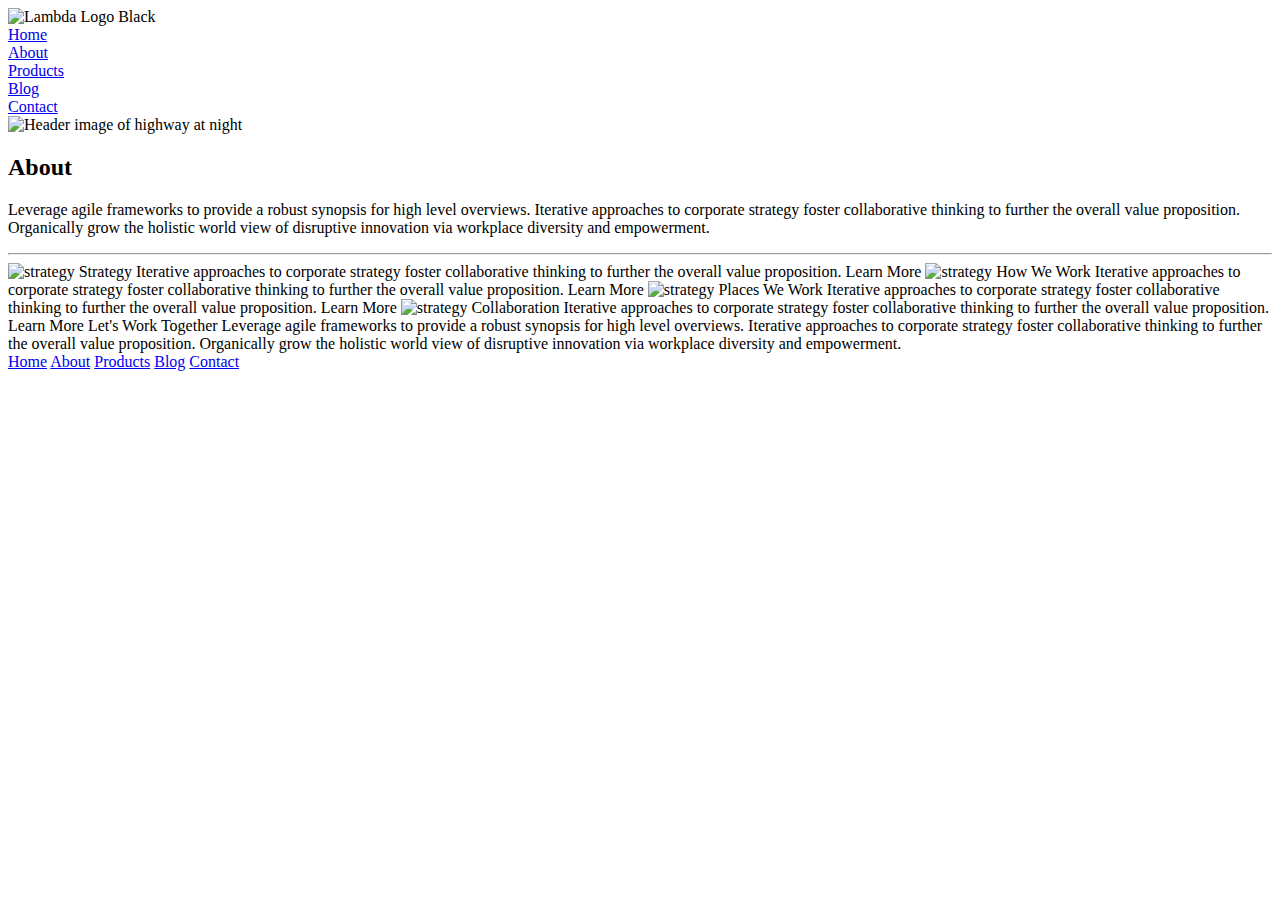
==== about.html @ 0a44683f "Add HTML for About Page Navigation and Header" ====
<!doctype html>

<html lang="en">
<head>
  <meta charset="utf-8">

  <title>Sprint Challenge - About</title>

  <link href="https://fonts.googleapis.com/css?family=Roboto|Rubik" rel="stylesheet">
  <link rel="stylesheet" href="css/index.css">

</head>

<body>
    <div class="container about-page">


      <!--NAVIGATION-->


      <div class="nav-bar flex-content">
          <img class="logo-img"><img src="img/lambda-black.png" alt="Lambda Logo Black"/>
          <nav>
              <li><a href="index.html">Home</a></li>
              <li><a href="about.html">About</a></li>
              <li><a href="#">Products</a></li>
              <li><a href="#">Blog</a></li>
              <li><a href="#">Contact</a></li>
          </nav>
      </div>



      <!--HEADER-->

 
      <section class="about-header">
          <img class="about-header-img"><img src="img/jumbo.jpg" alt="Header image of highway at night"/>
          <div class="about">
                  <h2>About</h2>
                  <p>Leverage agile frameworks to provide a robust synopsis for high level overviews. Iterative approaches to corporate strategy foster collaborative thinking to further the overall value proposition. Organically grow the holistic world view of disruptive innovation via workplace diversity and empowerment.</p>
          </div>
      </section>
      

      <hr class="dash-line">
    

    <img src="img/about-plan.png" alt="strategy">
    
    Strategy
    
    Iterative approaches to corporate strategy foster collaborative thinking to further the overall value proposition.

    Learn More



    <img src="img/about-working.png" alt="strategy">
    
    How We Work
    
    Iterative approaches to corporate strategy foster collaborative thinking to further the overall value proposition.

    Learn More



    <img src="img/about-office.png" alt="strategy">
    
    Places We Work

    Iterative approaches to corporate strategy foster collaborative thinking to further the overall value proposition.

    Learn More

    <img src="img/about-meeting.png" alt="strategy">
    
    Collaboration
    
    Iterative approaches to corporate strategy foster collaborative thinking to further the overall value proposition.

    Learn More

    Let's Work Together

    Leverage agile frameworks to provide a robust synopsis for high level overviews. Iterative approaches to corporate strategy foster collaborative thinking to further the overall value proposition. Organically grow the holistic world view of disruptive innovation via workplace diversity and empowerment.
        
      <footer>
        <nav>
          <a href="index.html">Home</a>
          <a href="#">About</a>
          <a href="#">Products</a>
          <a href="#">Blog</a>
          <a href="#">Contact</a>
        </nav>
      </footer>
    </div><!-- container -->        
</body>
</html>
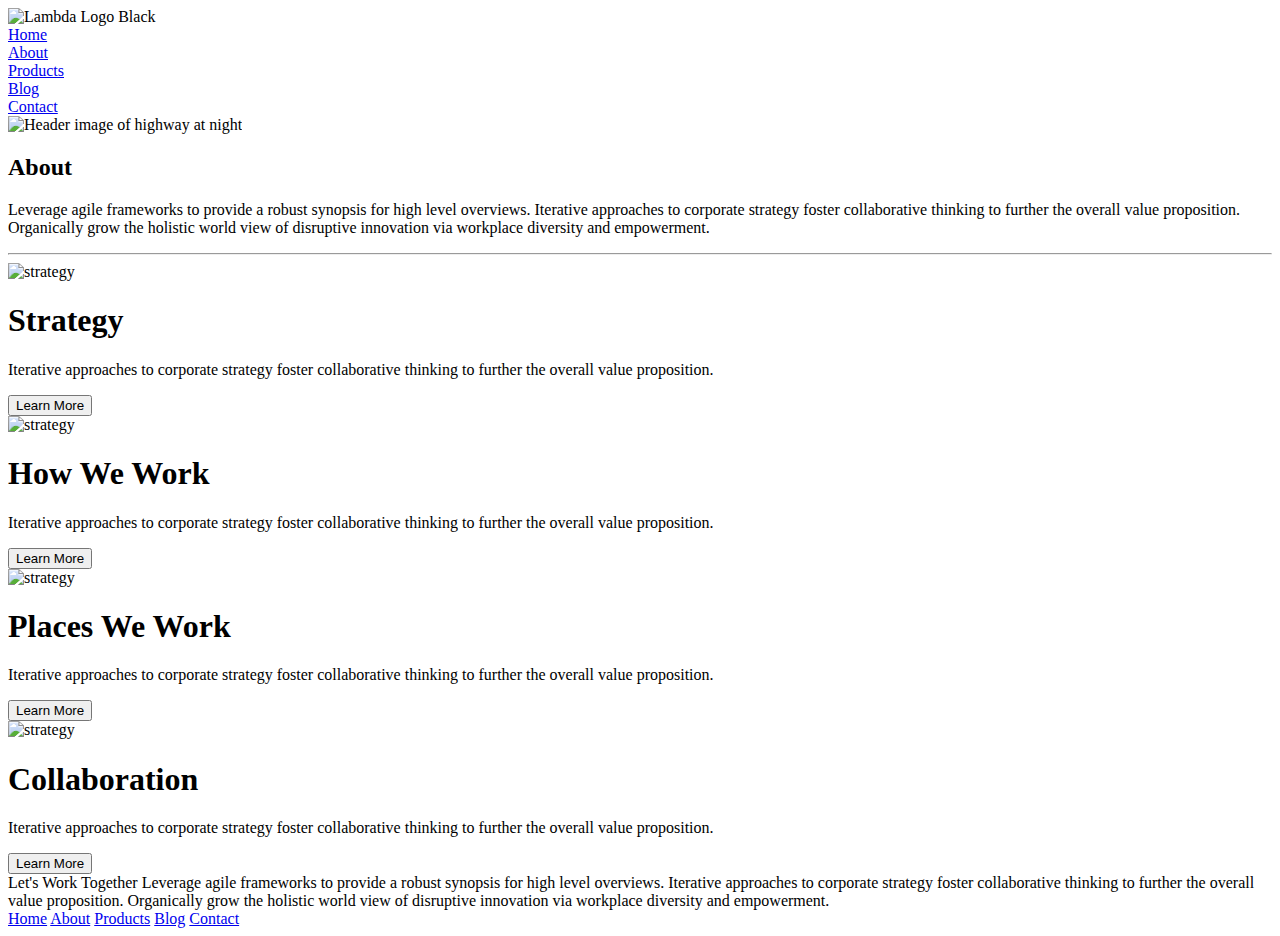
==== commit a155c091: "Add HTML for About Page main section boxes" ====
--- a/about.html
+++ b/about.html
@@ -34,53 +34,69 @@
       <!--HEADER-->
 
  
-      <section class="about-header">
+      <header class="about-header">
           <img class="about-header-img"><img src="img/jumbo.jpg" alt="Header image of highway at night"/>
           <div class="about">
                   <h2>About</h2>
                   <p>Leverage agile frameworks to provide a robust synopsis for high level overviews. Iterative approaches to corporate strategy foster collaborative thinking to further the overall value proposition. Organically grow the holistic world view of disruptive innovation via workplace diversity and empowerment.</p>
           </div>
-      </section>
+        </header>
       
 
       <hr class="dash-line">
-    
+      
+      <!--SERVICES SECTION-->
 
-    <img src="img/about-plan.png" alt="strategy">
-    
-    Strategy
-    
-    Iterative approaches to corporate strategy foster collaborative thinking to further the overall value proposition.
-
-    Learn More
+      <main class="about-main flex-content">
 
 
+        <div class="strategy">
+          <img src="img/about-plan.png" alt="strategy">
+    
+          <h1>Strategy</h1>
+          
+          <p>Iterative approaches to corporate strategy foster collaborative thinking to further the overall value proposition.</p>
+      
+          <button class="learn">Learn More</button>
+        </div> 
+      
+      
+        <div class="working">
+          <img src="img/about-working.png" alt="strategy">
+          
+          <h1>How We Work</h1>
+          
+          <p>Iterative approaches to corporate strategy foster collaborative thinking to further the overall value proposition.</p>
+      
+          <button class="learn">Learn More</button>
+        </div>   
+      
+      
+        <div class="office">
+          <img src="img/about-office.png" alt="strategy">
+          
+          <h1>Places We Work</h1>
+      
+          <p>Iterative approaches to corporate strategy foster collaborative thinking to further the overall value proposition.</p>
+      
+          <button class="learn">Learn More</button>
+        </div>
+      
 
-    <img src="img/about-working.png" alt="strategy">
-    
-    How We Work
-    
-    Iterative approaches to corporate strategy foster collaborative thinking to further the overall value proposition.
-
-    Learn More
+        <div class="meeting">
+          <img src="img/about-meeting.png" alt="strategy">
+          
+          <h1>Collaboration</h1>
+          
+          <p>Iterative approaches to corporate strategy foster collaborative thinking to further the overall value proposition.</p>
+      
+          <button class="learn">Learn More</button>
+        </div>
 
 
+      </main>
 
-    <img src="img/about-office.png" alt="strategy">
     
-    Places We Work
-
-    Iterative approaches to corporate strategy foster collaborative thinking to further the overall value proposition.
-
-    Learn More
-
-    <img src="img/about-meeting.png" alt="strategy">
-    
-    Collaboration
-    
-    Iterative approaches to corporate strategy foster collaborative thinking to further the overall value proposition.
-
-    Learn More
 
     Let's Work Together
 
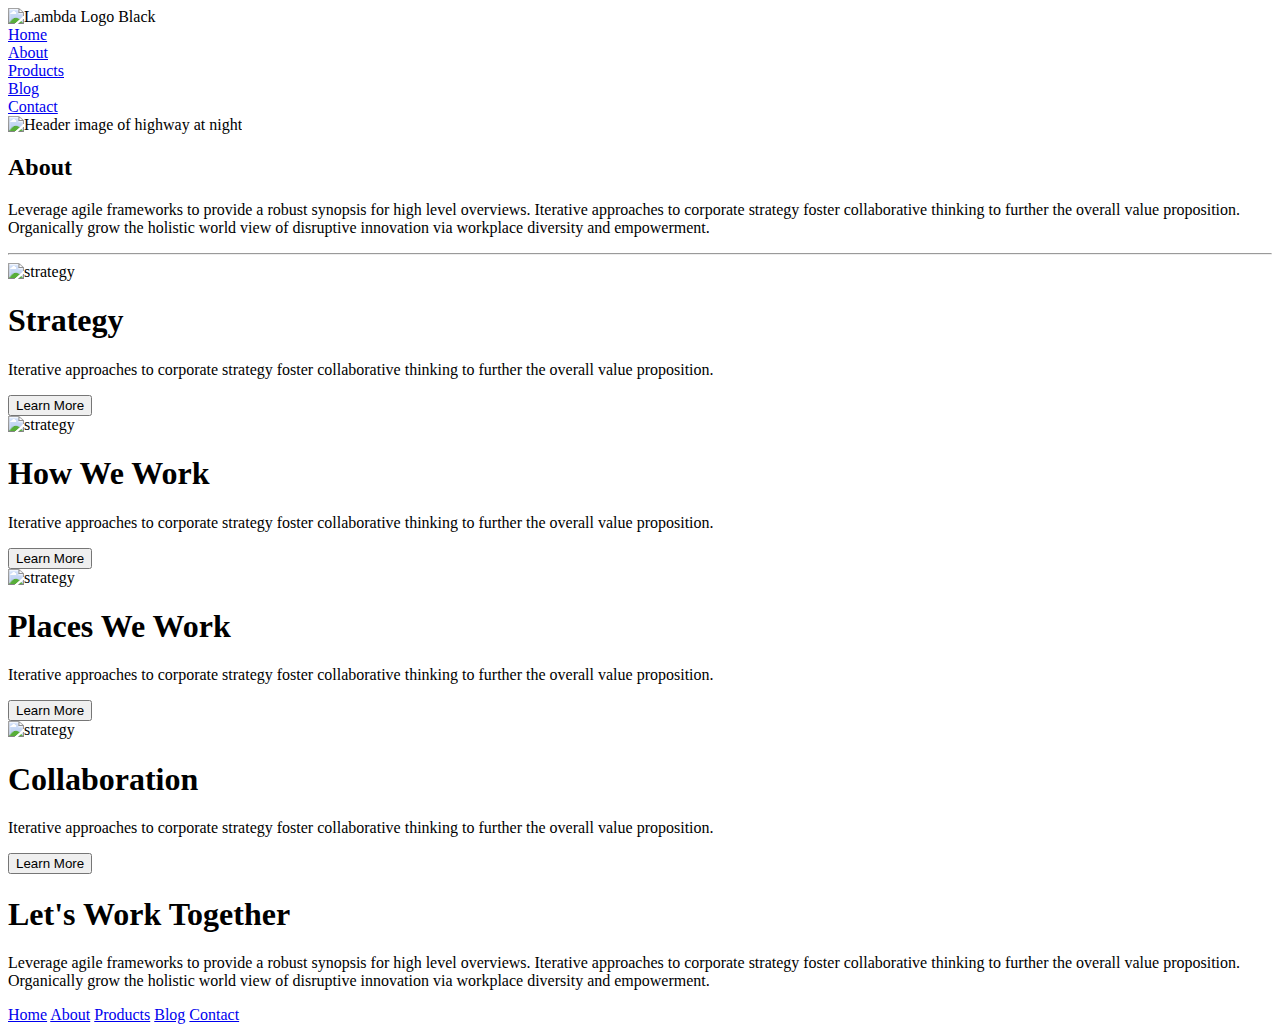
==== commit 92dc5515: "Add HTML for About page bottom section and footer" ====
--- a/about.html
+++ b/about.html
@@ -97,15 +97,21 @@
       </main>
 
     
+      <!--BOTTOM SECTION-->
 
-    Let's Work Together
+      <section class="about-bottom">
+        <h1>Let's Work Together</h1>
 
-    Leverage agile frameworks to provide a robust synopsis for high level overviews. Iterative approaches to corporate strategy foster collaborative thinking to further the overall value proposition. Organically grow the holistic world view of disruptive innovation via workplace diversity and empowerment.
-        
+        <p>Leverage agile frameworks to provide a robust synopsis for high level overviews. Iterative approaches to corporate strategy foster collaborative thinking to further the overall value proposition. Organically grow the holistic world view of disruptive innovation via workplace diversity and empowerment.</p>
+      </section>  
+
+
+      <!--FOOTER SECTION-->
+
       <footer>
         <nav>
           <a href="index.html">Home</a>
-          <a href="#">About</a>
+          <a href="about.html">About</a>
           <a href="#">Products</a>
           <a href="#">Blog</a>
           <a href="#">Contact</a>
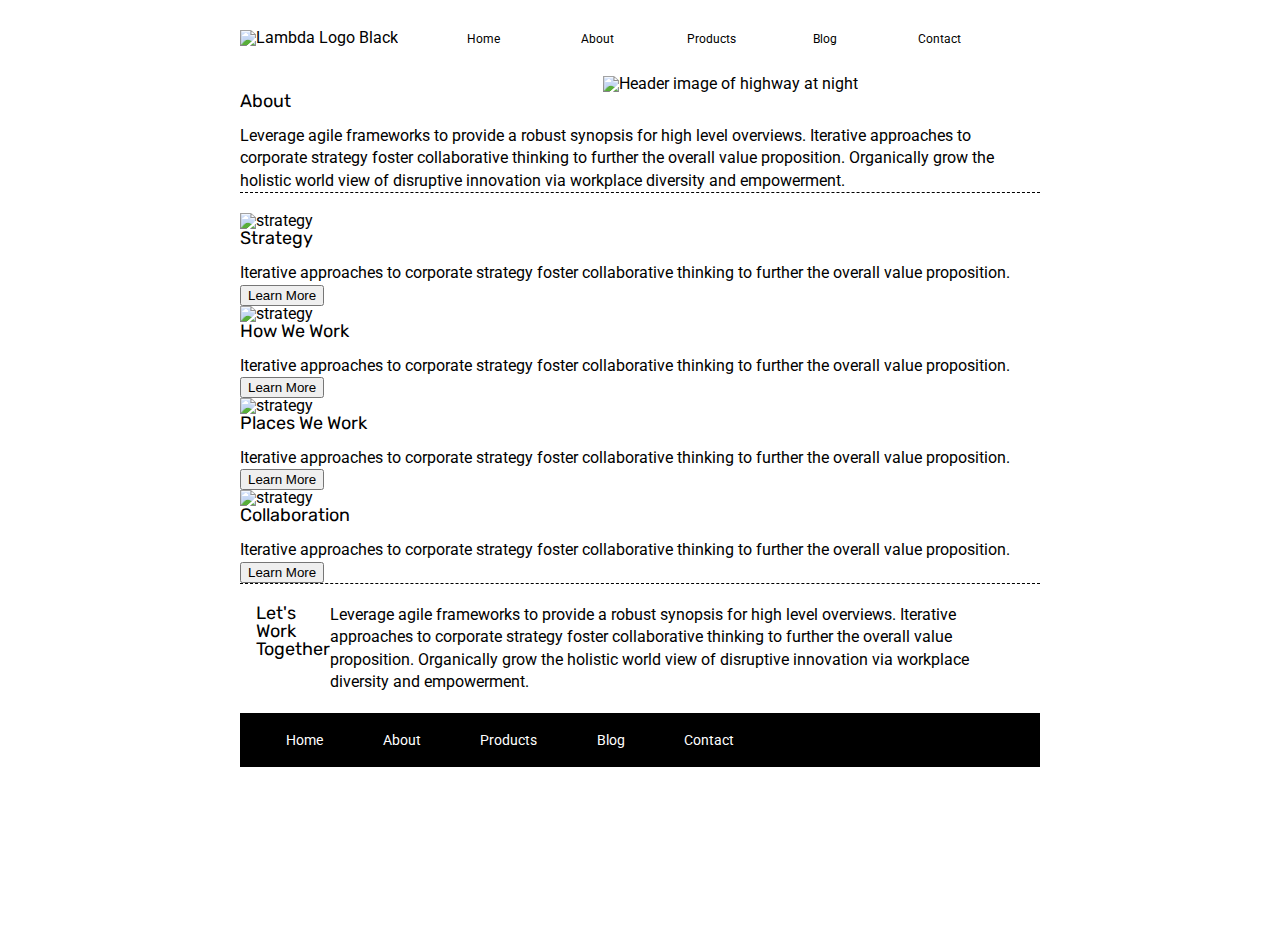
==== commit cdb4590a: "Update HTML and CSS for Home and About page" ====
--- a/about.html
+++ b/about.html
@@ -18,7 +18,7 @@
       <!--NAVIGATION-->
 
 
-      <div class="nav-bar flex-content">
+      <div class="nav-bar">
           <img class="logo-img"><img src="img/lambda-black.png" alt="Lambda Logo Black"/>
           <nav>
               <li><a href="index.html">Home</a></li>
@@ -34,7 +34,7 @@
       <!--HEADER-->
 
  
-      <header class="about-header">
+      <header class="top-content">
           <img class="about-header-img"><img src="img/jumbo.jpg" alt="Header image of highway at night"/>
           <div class="about">
                   <h2>About</h2>
@@ -42,12 +42,10 @@
           </div>
         </header>
       
-
-      <hr class="dash-line">
       
       <!--SERVICES SECTION-->
 
-      <main class="about-main flex-content">
+      <main class="middle-content">
 
 
         <div class="strategy">
@@ -99,7 +97,7 @@
     
       <!--BOTTOM SECTION-->
 
-      <section class="about-bottom">
+      <section class="bottom-content">
         <h1>Let's Work Together</h1>
 
         <p>Leverage agile frameworks to provide a robust synopsis for high level overviews. Iterative approaches to corporate strategy foster collaborative thinking to further the overall value proposition. Organically grow the holistic world view of disruptive innovation via workplace diversity and empowerment.</p>
--- a/css/index.css
+++ b/css/index.css
@@ -0,0 +1,171 @@
+/* http://meyerweb.com/eric/tools/css/reset/ 
+   v2.0 | 20110126
+   License: none (public domain)
+*/
+
+html, body, div, span, applet, object, iframe,
+h1, h2, h3, h4, h5, h6, p, blockquote, pre,
+a, abbr, acronym, address, big, cite, code,
+del, dfn, em, img, ins, kbd, q, s, samp,
+small, strike, strong, sub, sup, tt, var,
+b, u, i, center,
+dl, dt, dd, ol, ul, li,
+fieldset, form, label, legend,
+table, caption, tbody, tfoot, thead, tr, th, td,
+article, aside, canvas, details, embed, 
+figure, figcaption, footer, header, hgroup, 
+menu, nav, output, ruby, section, summary,
+time, mark, audio, video {
+	margin: 0;
+	padding: 0;
+	border: 0;
+	font-size: 100%;
+	font: inherit;
+	vertical-align: baseline;
+}
+/* HTML5 display-role reset for older browsers */
+article, aside, details, figcaption, figure, 
+footer, header, hgroup, menu, nav, section {
+	display: block;
+}
+body {
+	line-height: 1;
+}
+ol, ul {
+	list-style: none;
+}
+blockquote, q {
+	quotes: none;
+}
+blockquote:before, blockquote:after,
+q:before, q:after {
+	content: '';
+	content: none;
+}
+table {
+	border-collapse: collapse;
+	border-spacing: 0;
+}
+
+* {
+    box-sizing: border-box;
+}
+
+html, body {
+    height: 100%;
+    font-family: 'Roboto', sans-serif;
+}
+
+h1, h2, h3, h4, h5 {
+    font-size: 18px;
+    margin-bottom: 15px;
+    font-family: 'Rubik', sans-serif;
+}
+
+p {
+    line-height: 1.4;
+}
+
+.container {
+    width: 800px;
+    margin: 0 auto;
+}
+
+.top-content {
+    display: flex;
+    flex-wrap: wrap;
+    justify-content: space-evenly;
+    margin-bottom: 20px;
+    border-bottom: 1px dashed black;
+}
+
+.top-content .text-container {
+    width: 48%;
+    padding: 0 1%;
+    padding-bottom: 20px;  
+}
+
+.middle-content {
+    margin-bottom: 20px;
+    border-bottom: 1px dashed black;
+}
+
+.middle-content h2 {
+    padding: 0 2%;
+    margin-bottom: 0;
+}
+
+.middle-content .boxes {
+    display: flex;
+    flex-wrap: wrap;
+    justify-content: space-evenly;
+}
+
+.middle-content .boxes .box {
+    width: 12.5%;
+    height: 100px;
+    background: black;
+    margin: 20px 2.5%;
+    color: white;
+    display: flex;
+    align-items: center;
+    justify-content: center;
+}
+
+.bottom-content {
+    display: flex;
+    margin: 0 2% 20px;
+    justify-content: space-around;
+}
+
+.bottom-content .text-container {
+    padding-right: 4%;
+}
+
+.bottom-content .text-container:last-child {
+    padding-right: 0;
+}
+
+footer {
+    width: 100%;
+    background: black;
+}
+
+footer nav {
+    width: 60%;
+    display: flex;
+    justify-content: space-between;
+    align-items: center;
+    padding: 20px 2%;
+    font-size: 14px;
+}
+
+footer nav a {
+    color: white;
+    text-decoration: none;
+}
+
+
+.nav-bar {
+    display: flex;
+    flex-flow: row wrap;
+    justify-content: flex-start;
+    margin: 30px 0px;
+    align-items: baseline;
+}
+
+nav {
+    margin: 0px 0px 0px 30px;
+}
+
+nav li {
+    display: inline-block;
+    width: 110px;
+    text-align: center;
+}
+
+nav li a {
+    text-decoration: none;
+    font-size: 12px;
+    color: black;
+}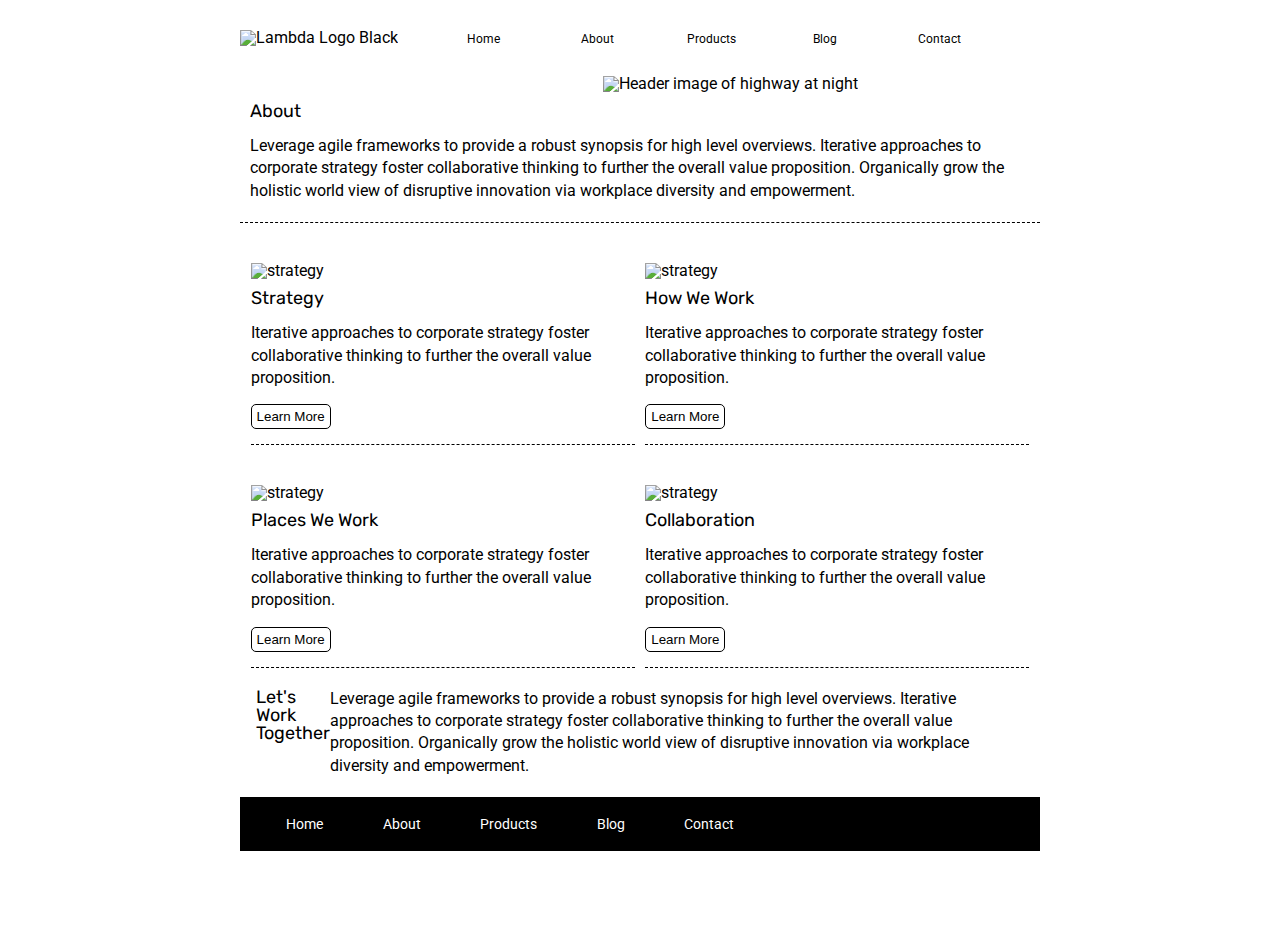
==== commit 62f2cd8b: "Add CSS for About Page middle section" ====
--- a/about.html
+++ b/about.html
@@ -45,7 +45,7 @@
       
       <!--SERVICES SECTION-->
 
-      <main class="middle-content">
+      <main class="middle-content about-middle">
 
 
         <div class="strategy">
--- a/css/index.css
+++ b/css/index.css
@@ -85,7 +85,7 @@
     padding-bottom: 20px;  
 }
 
-.middle-content {
+.home-middle {
     margin-bottom: 20px;
     border-bottom: 1px dashed black;
 }
@@ -104,7 +104,6 @@
 .middle-content .boxes .box {
     width: 12.5%;
     height: 100px;
-    background: black;
     margin: 20px 2.5%;
     color: white;
     display: flex;
@@ -168,4 +167,102 @@
     text-decoration: none;
     font-size: 12px;
     color: black;
+}
+
+.top-content {
+    border-bottom: 1px dashed black;
+}
+
+.header-content {
+    display: flex;
+    flex-flow: row wrap;
+    justify-content: space-evenly;
+}
+
+.future, .past {
+    width: 48%;
+    padding: 10px;
+}
+
+.box-1 {
+    background: teal;
+    color: white;
+}
+
+.box-2 {
+    background: gold;
+    color: white;
+}
+
+.box-3 {
+    background: cadetblue;
+    color: white;
+}
+
+.box-4 {
+    background: coral;
+    color: white;
+}
+
+.box-5 {
+    background: crimson;
+    color: white;
+}
+
+.box-6 {
+    background: forestgreen;
+    color: white;
+}
+
+.box-7 {
+    background: darkorchid;
+    color: white;
+}
+
+.box-8 {
+    background: hotpink;
+    color: white;
+}
+
+.box-9 {
+    background: indigo;
+    color: white;
+}
+
+.box-10 {
+    background: dodgerblue;
+    color: white;
+}
+
+
+/*  CSS FOR ABOUT PAGE */
+
+.about {
+    padding: 10px;
+    padding-bottom: 20px;  
+}
+
+.middle-content {
+    display: flex;
+    flex-flow: row wrap;
+    justify-content: space-evenly;
+}
+
+.strategy, .working, .office, .meeting {
+    width: 48%;
+    border-bottom: 1px dashed black;
+    margin: 20px 0px;
+}
+
+.middle-content h1 {
+    margin-top: 10px;
+}
+
+.learn {
+    border: 1px solid black;
+    border-radius: 5px;
+    padding: 4px;
+    width: 80px;
+    background: white;
+    margin: 15px 0px;
 }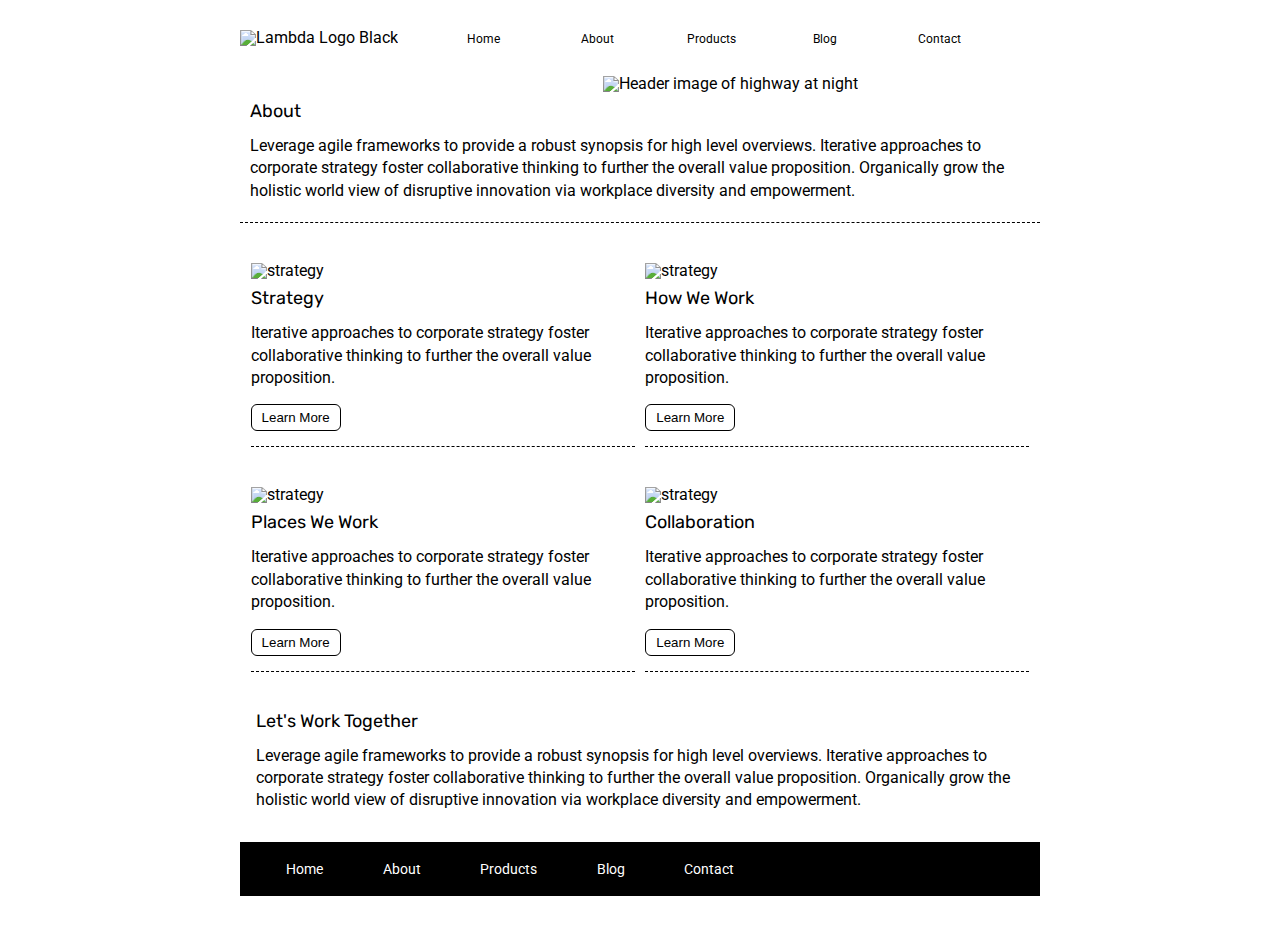
==== commit 8f354d5e: "Add CSS for About Page bottom section" ====
--- a/about.html
+++ b/about.html
@@ -19,7 +19,7 @@
 
 
       <div class="nav-bar">
-          <img class="logo-img"><img src="img/lambda-black.png" alt="Lambda Logo Black"/>
+          <img src="img/lambda-black.png" alt="Lambda Logo Black"/>
           <nav>
               <li><a href="index.html">Home</a></li>
               <li><a href="about.html">About</a></li>
@@ -34,7 +34,7 @@
       <!--HEADER-->
 
  
-      <header class="top-content">
+      <header class="top-content about-top">
           <img class="about-header-img"><img src="img/jumbo.jpg" alt="Header image of highway at night"/>
           <div class="about">
                   <h2>About</h2>
@@ -97,7 +97,7 @@
     
       <!--BOTTOM SECTION-->
 
-      <section class="bottom-content">
+      <section class="bottom-content about-bottom">
         <h1>Let's Work Together</h1>
 
         <p>Leverage agile frameworks to provide a robust synopsis for high level overviews. Iterative approaches to corporate strategy foster collaborative thinking to further the overall value proposition. Organically grow the holistic world view of disruptive innovation via workplace diversity and empowerment.</p>
--- a/css/index.css
+++ b/css/index.css
@@ -85,7 +85,7 @@
     padding-bottom: 20px;  
 }
 
-.home-middle {
+.middle-content, .home-middle {
     margin-bottom: 20px;
     border-bottom: 1px dashed black;
 }
@@ -242,10 +242,11 @@
     padding-bottom: 20px;  
 }
 
-.middle-content {
+.about-middle{
     display: flex;
     flex-flow: row wrap;
     justify-content: space-evenly;
+    border: none;
 }
 
 .strategy, .working, .office, .meeting {
@@ -260,9 +261,15 @@
 
 .learn {
     border: 1px solid black;
-    border-radius: 5px;
-    padding: 4px;
-    width: 80px;
+    border-radius: 6px;
+    padding: 5px;
+    width: 90px;
     background: white;
     margin: 15px 0px;
-}+}
+
+.about-bottom {
+    display: block;
+    margin-bottom: 30px;
+}
+
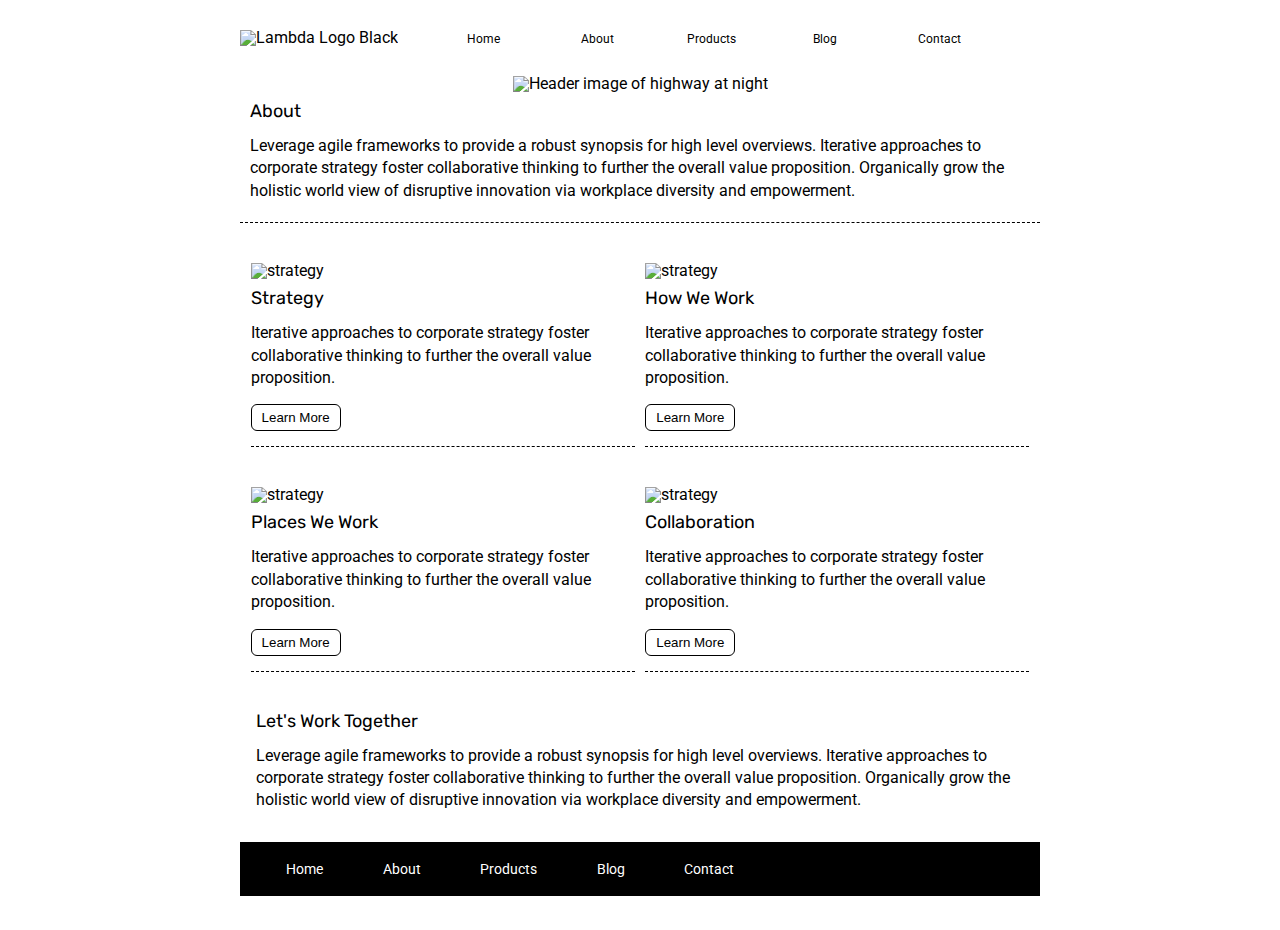
==== commit 2aac4480: "Updated README with question answers" ====
--- a/about.html
+++ b/about.html
@@ -19,7 +19,7 @@
 
 
       <div class="nav-bar">
-          <img src="img/lambda-black.png" alt="Lambda Logo Black"/>
+          <img class="logo-img"><img src="img/lambda-black.png" alt="Lambda Logo Black"/>
           <nav>
               <li><a href="index.html">Home</a></li>
               <li><a href="about.html">About</a></li>
@@ -35,7 +35,7 @@
 
  
       <header class="top-content about-top">
-          <img class="about-header-img"><img src="img/jumbo.jpg" alt="Header image of highway at night"/>
+          <img src="img/jumbo.jpg" alt="Header image of highway at night"/>
           <div class="about">
                   <h2>About</h2>
                   <p>Leverage agile frameworks to provide a robust synopsis for high level overviews. Iterative approaches to corporate strategy foster collaborative thinking to further the overall value proposition. Organically grow the holistic world view of disruptive innovation via workplace diversity and empowerment.</p>
